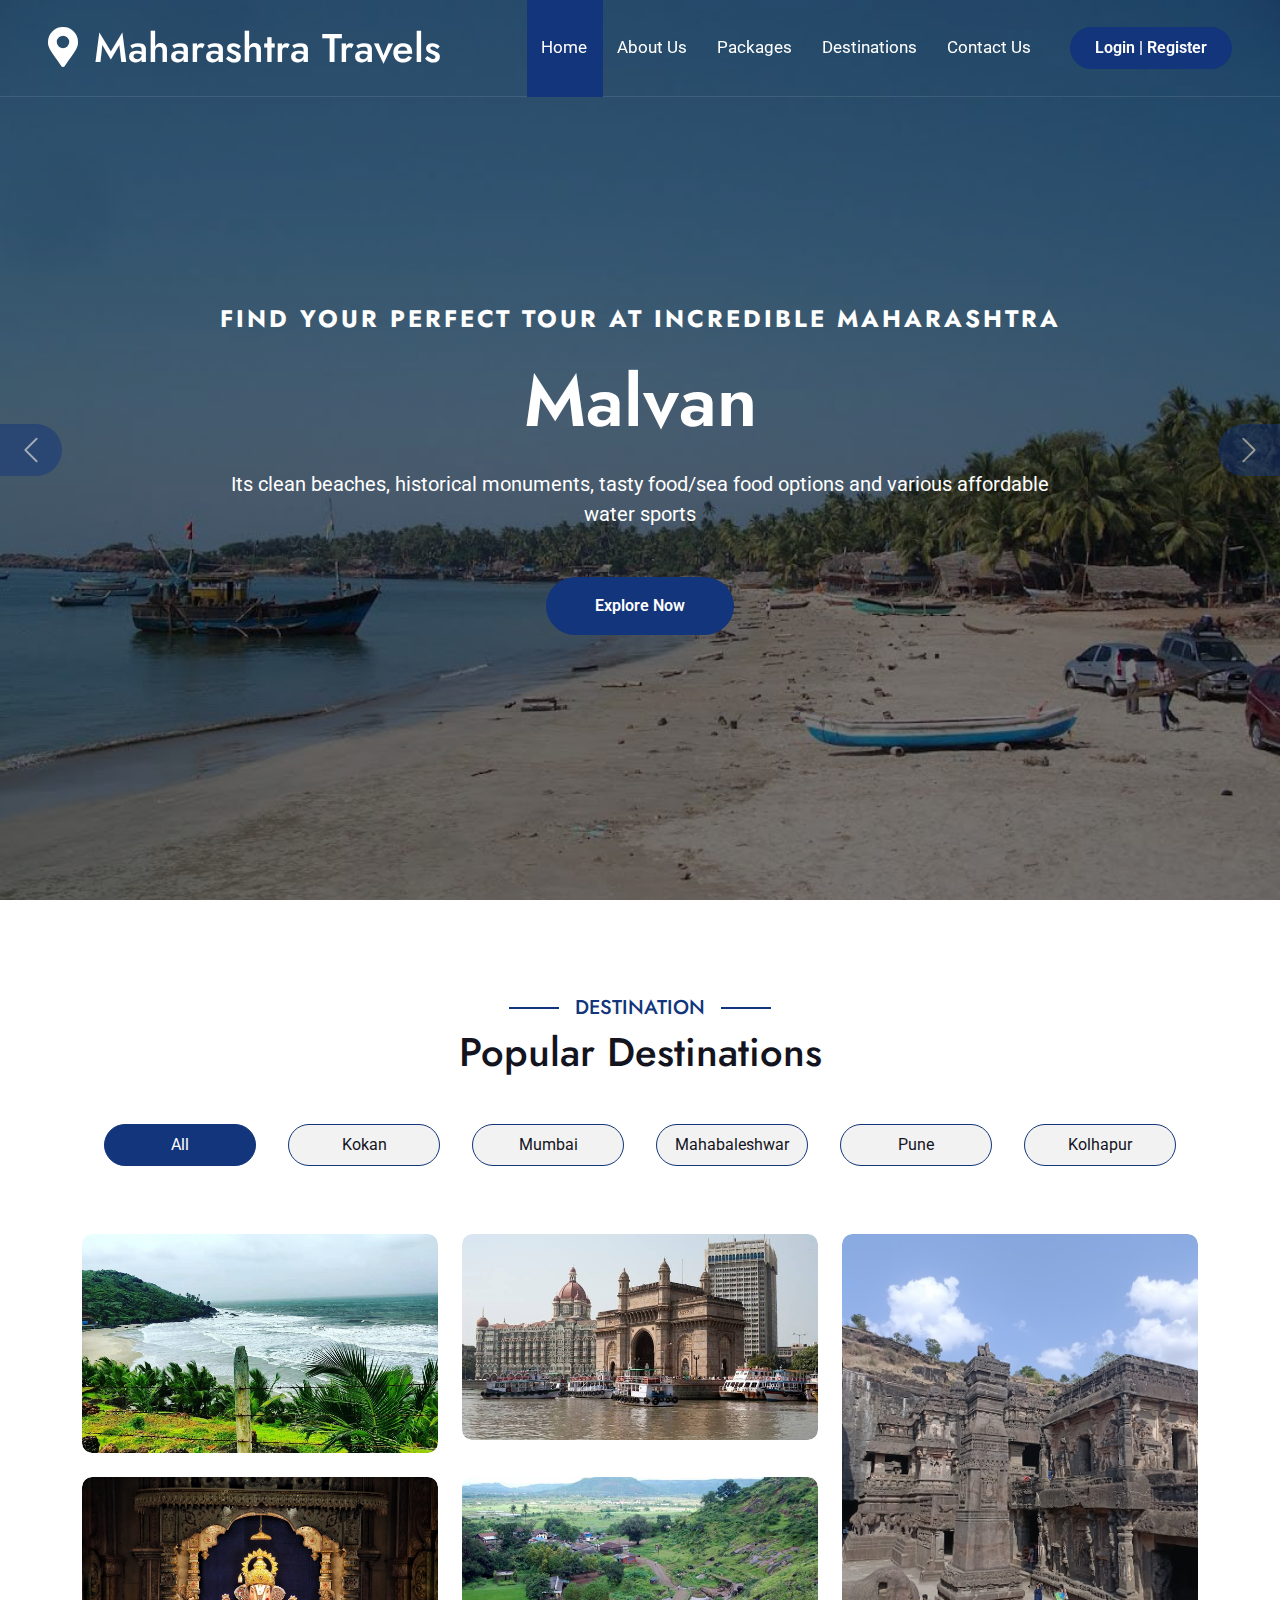
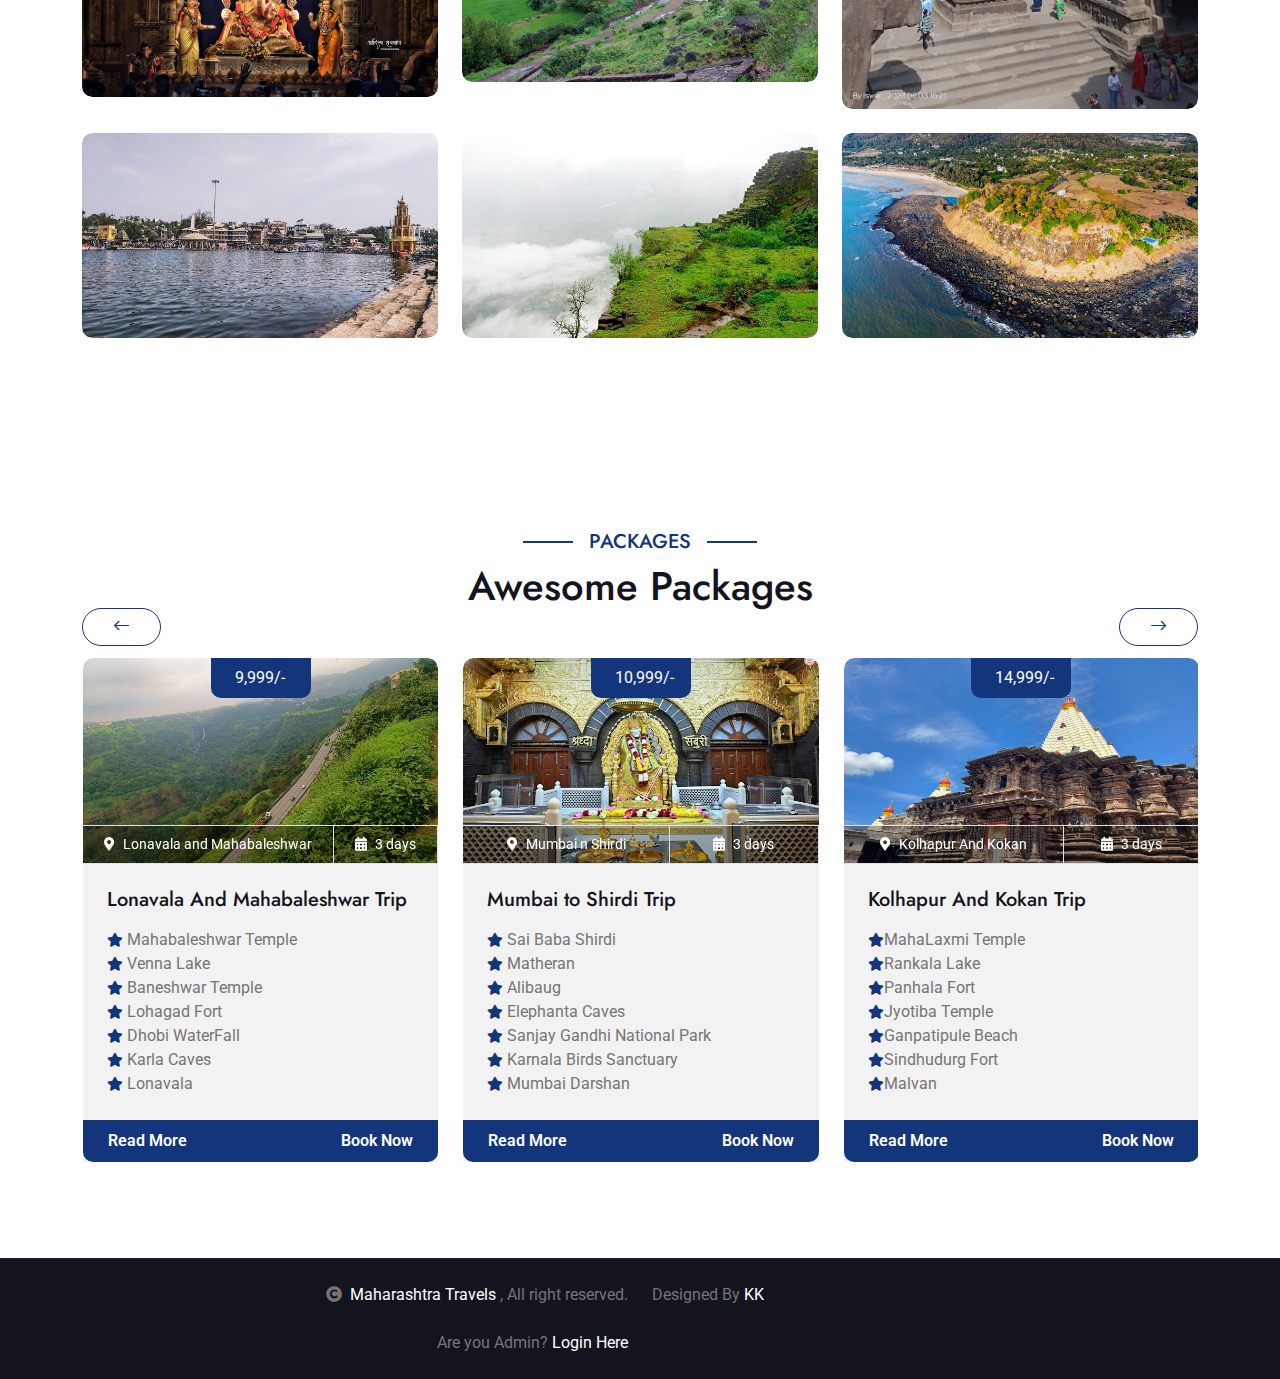
==== index.html @ 0010e6b1 "Initial commit" ====
<!DOCTYPE html>
<html lang="en">

<head>
    <meta charset="utf-8">
    <title>Maharashtra Travels - Tourism Website</title>
    <meta content="width=device-width, initial-scale=1.0" name="viewport">
    <meta content="" name="keywords">
    <meta content="" name="description">

    <!-- Google Web Fonts -->
    <link rel="preconnect" href="https://fonts.googleapis.com">
    <link rel="preconnect" href="https://fonts.gstatic.com" crossorigin>
    <link href="https://fonts.googleapis.com/css2?family=Jost:wght@500;600&family=Roboto&display=swap" rel="stylesheet">

    <!-- Icon Font Stylesheet -->
    <link rel="stylesheet" href="https://use.fontawesome.com/releases/v5.15.4/css/all.css" />
    <link href="https://cdn.jsdelivr.net/npm/bootstrap-icons@1.4.1/font/bootstrap-icons.css" rel="stylesheet">

    <!-- Libraries Stylesheet -->
    <link href="lib/owlcarousel/assets/owl.carousel.min.css" rel="stylesheet">
    <link href="lib/lightbox/css/lightbox.min.css" rel="stylesheet">


    <!-- Customized Bootstrap Stylesheet -->
    <link href="css/bootstrap.min.css" rel="stylesheet">

    <!-- Template Stylesheet -->
    <link href="css/style.css" rel="stylesheet">
</head>

<body>

    <!-- Spinner Start -->
    <div id="spinner"
        class="show bg-white position-fixed translate-middle w-100 vh-100 top-50 start-50 d-flex align-items-center justify-content-center">
        <div class="spinner-border text-primary" style="width: 3rem; height: 3rem;" role="status">
            <span class="sr-only">Loading...</span>
        </div>
    </div>
    <!-- Spinner End -->

    <!-- Topbar Start -->
     <!--<div class="container-fluid bg-primary px-5 d-none d-lg-block">
            <div class="row gx-0">
                <div class="col-lg-8 text-center text-lg-start mb-2 mb-lg-0">
                    <div class="d-inline-flex align-items-center" style="height: 45px;">
                        <a class="btn btn-sm btn-outline-light btn-sm-square rounded-circle me-2" href=""><i class="fab fa-twitter fw-normal"></i></a>
                        <a class="btn btn-sm btn-outline-light btn-sm-square rounded-circle me-2" href=""><i class="fab fa-facebook-f fw-normal"></i></a>
                        <a class="btn btn-sm btn-outline-light btn-sm-square rounded-circle me-2" href=""><i class="fab fa-linkedin-in fw-normal"></i></a>
                        <a class="btn btn-sm btn-outline-light btn-sm-square rounded-circle me-2" href=""><i class="fab fa-instagram fw-normal"></i></a>
                        <a class="btn btn-sm btn-outline-light btn-sm-square rounded-circle" href=""><i class="fab fa-youtube fw-normal"></i></a>
                    </div>
                </div>
                <div class="col-lg-4 text-center text-lg-end">
                    <div class="d-inline-flex align-items-center" style="height: 45px;">
                        <a href="#"><small class="me-3 text-light"><i class="fa fa-user me-2"></i>Register</small></a>
                        <a href="#"><small class="me-3 text-light"><i class="fa fa-sign-in-alt me-2"></i>Login</small></a>
                        <div class="dropdown">
                            <a href="#" class="dropdown-toggle text-light" data-bs-toggle="dropdown"><small><i class="fa fa-home me-2"></i> My Dashboard</small></a>
                            <div class="dropdown-menu rounded">
                                <a href="#" class="dropdown-item"><i class="fas fa-user-alt me-2"></i> My Profile</a>
                                <a href="#" class="dropdown-item"><i class="fas fa-comment-alt me-2"></i> Inbox</a>
                                <a href="#" class="dropdown-item"><i class="fas fa-bell me-2"></i> Notifications</a>
                                <a href="#" class="dropdown-item"><i class="fas fa-cog me-2"></i> Account Settings</a>
                                <a href="#" class="dropdown-item"><i class="fas fa-power-off me-2"></i> Log Out</a>
                            </div>
                        </div>
                    </div>
                </div>
            </div>
        </div> -->
    <!-- Topbar End -->

    <!-- Navbar & Hero Start -->
    <div class="container-fluid position-relative p-0">
        <nav class="navbar navbar-expand-lg navbar-light px-4 px-lg-5 py-3 py-lg-0">
            <a href="" class="navbar-brand p-0">
                <h1 class="m-0"><i class="fa fa-map-marker-alt me-3"></i>Maharashtra Travels</h1>
                <!-- <img src="img/logo.png" alt="Logo"> -->
            </a>
            <button class="navbar-toggler" type="button" data-bs-toggle="collapse" data-bs-target="#navbarCollapse">
                <span class="fa fa-bars"></span>
            </button>
            <div class="collapse navbar-collapse" id="navbarCollapse">
                <div class="navbar-nav ms-auto py-0">
                    <a href="index.html" class="nav-item nav-link active">Home</a>
                    <a href="about.html" class="nav-item nav-link">About Us</a>
                    <a href="packages.html" class="nav-item nav-link">Packages</a>
                    <a href="destination.html" class="nav-item nav-link">Destinations</a>
                    <a href="contact.html" class="nav-item nav-link">Contact Us</a>
                    
                    
                </div>
                
                <a href="./cLogin.html" class="btn btn-primary rounded-pill py-2 px-4 ms-lg-4">Login | Register</a>
            </div>
        </nav>

        <!-- Carousel Start -->
        <div class="carousel-header">
            <div id="carouselId" class="carousel slide" data-bs-ride="carousel">
                <ol class="carousel-indicators">
                    <li data-bs-target="#carouselId" data-bs-slide-to="0" class="active"></li>
                    <li data-bs-target="#carouselId" data-bs-slide-to="1"></li>
                    <li data-bs-target="#carouselId" data-bs-slide-to="2"></li>
                </ol>
                <div class="carousel-inner" role="listbox">
                    <div class="carousel-item">
                        <img src="./Images/shahupalace.jpg" class="img-fluid" alt="Image">
                        <div class="carousel-caption">
                            <div class="p-3" style="max-width: 900px;">
                                <h1 class="display-2 text-capitalize text-white mb-4">Explore The Shahu Palace</h1>
                                <p class="mb-5 fs-5">Home to the living descendants of Chhatrapati Shahu Maharaj
                                </p>
                            </div>
                        </div>
                    </div>
                    <div class="carousel-item active">
                        <img src="./Images/beach.jpg" class="img-fluid" alt="Image">
                        <div class="carousel-caption">
                            <div class="p-3" style="max-width: 900px;">
                                <h4 class="text-white text-uppercase fw-bold mb-4" style="letter-spacing: 3px;">Find Your Perfect Tour At Incredible Maharashtra</h4>
                                <h1 class="display-2 text-capitalize text-white mb-4">Malvan</h1>
                                <p class="mb-5 fs-5">Its clean beaches, historical monuments, tasty food/sea food options and various affordable water sports</p>
                                <div class="d-flex align-items-center justify-content-center">
                                    <a class="btn-hover-bg btn btn-primary rounded-pill text-white py-3 px-5"
                                        href="#tab-1">Explore Now</a>
                                </div>
                            </div>
                        </div>
                    </div>
                    <div class="carousel-item">
                        <img src="./Images/gadh.jpg" class="img-fluid" alt="Image">
                        <div class="carousel-caption">
                            <div class="p-3" style="max-width: 900px;">
                                <h1 class="display-2 text-capitalize text-white mb-4">Forts Of Maharashtra</h1>
                                <p class="mb-5 fs-5">The forts tell you all the stories of how both the empires have ruled the state, fought wars and left something behind to be remembered by.
                                </p>
                            </div>
                        </div>
                    </div>
                </div>
                <button class="carousel-control-prev" type="button" data-bs-target="#carouselId" data-bs-slide="prev">
                    <span class="carousel-control-prev-icon btn bg-primary" aria-hidden="false"></span>
                    <span class="visually-hidden">Previous</span>
                </button>
                <button class="carousel-control-next" type="button" data-bs-target="#carouselId" data-bs-slide="next">
                    <span class="carousel-control-next-icon btn bg-primary" aria-hidden="false"></span>
                    <span class="visually-hidden">Next</span>
                </button>
            </div>
        </div>
        <!-- Carousel End -->
    </div>
    <!-- Navbar & Hero End -->

     <!-- Destination Start -->
     <div class="container-fluid destination py-5">
        <div class="container py-5">
            <div class="mx-auto text-center mb-5" style="max-width: 900px;">
                <h5 class="section-title px-3">Destination</h5>
                <h1 class="mb-0">Popular Destinations</h1>
            </div>
            <div class="tab-class text-center">
                <ul class="nav nav-pills d-inline-flex justify-content-center mb-5">
                    <li class="nav-item">
                        <a class="d-flex mx-3 py-2 border border-primary bg-light rounded-pill active"
                            data-bs-toggle="pill" href="#tab-1">
                            <span class="text-dark" style="width: 150px;">All</span>
                        </a>
                    </li>
                    <li class="nav-item">
                        <a class="d-flex py-2 mx-3 border border-primary bg-light rounded-pill" data-bs-toggle="pill"
                            href="#tab-2">
                            <span class="text-dark" style="width: 150px;">Kokan</span>
                        </a>
                    </li>
                    <li class="nav-item">
                        <a class="d-flex mx-3 py-2 border border-primary bg-light rounded-pill" data-bs-toggle="pill"
                            href="#tab-3">
                            <span class="text-dark" style="width: 150px;">Mumbai</span>
                        </a>
                    </li>
                    <li class="nav-item">
                        <a class="d-flex mx-3 py-2 border border-primary bg-light rounded-pill" data-bs-toggle="pill"
                            href="#tab-4">
                            <span class="text-dark" style="width: 150px;">Mahabaleshwar</span>
                        </a>
                    </li>
                    <li class="nav-item">
                        <a class="d-flex mx-3 py-2 border border-primary bg-light rounded-pill" data-bs-toggle="pill"
                            href="#tab-5">
                            <span class="text-dark" style="width: 150px;">Pune</span>
                        </a>
                    </li>
                    <li class="nav-item">
                        <a class="d-flex mx-3 py-2 border border-primary bg-light rounded-pill" data-bs-toggle="pill"
                            href="#tab-6">
                            <span class="text-dark" style="width: 150px;">Kolhapur</span>
                        </a>
                    </li>
                </ul>
                <div class="tab-content">
                    <div id="tab-1" class="tab-pane fade show p-0 active">
                        <div class="row g-4">
                            <div class="col-xl-8">
                                <div class="row g-4">
                                    <div class="col-lg-6">
                                        <div class="destination-img">
                                            <img class="img-fluid rounded w-100" src="./Images/konkan-beaches.jpg"
                                                alt="">
                                            <div class="destination-overlay p-4">
                                                <h4 class="text-white mb-2 mt-3">Kokan Darshan</h4>
                                                
                                            </div>
                                        </div>
                                    </div>
                                    <div class="col-lg-6">
                                        <div class="destination-img">
                                            <img class="img-fluid rounded w-100" src="./Images/mumbai_destimg.jpeg"
                                                alt="">
                                            <div class="destination-overlay p-4">
                                                <h4 class="text-white mb-2 mt-3">Mumbai</h4>
                                                
                                            </div>
                                        </div>
                                    </div>
                                    <div class="col-lg-6">
                                        <div class="destination-img">
                                            <img class="img-fluid rounded w-100" src="./Images/dagdushet_img.jpg"
                                                alt="">
                                            <div class="destination-overlay p-4">
                                                <h4 class="text-white mb-2 mt-3">Pune</h4>
                                                
                                            </div>
                                        </div>
                                    </div>
                                    <div class="col-lg-6">
                                        <div class="destination-img">
                                            <img class="img-fluid rounded w-100" src="./Images/lonavala_img.jpeg"
                                                alt="">
                                            <div class="destination-overlay p-4">
                                                <h4 class="text-white mb-2 mt-3">Lonavala</h4>
                                                
                                            </div>
                                        </div>
                                    </div>
                                </div>
                            </div>
                            <div class="col-xl-4">
                                <div class="destination-img h-100">
                                    <img class="img-fluid rounded w-100 h-100" src="./Images/Ellora_Caves_img.jpg"
                                        style="object-fit: cover; min-height: 300px;" alt="">
                                    <div class="destination-overlay p-4">
                                        <h4 class="text-white mb-2 mt-3">Chh. Sambhaji Nagar</h4>
                                        
                                    </div>
                                </div>
                            </div>
                            <div class="col-lg-4">
                                <div class="destination-img">
                                    <img class="img-fluid rounded w-100" src="./Images/nashik_destimg.jpeg" alt="">
                                    <div class="destination-overlay p-4">
                                        <h4 class="text-white mb-2 mt-3">Nashik</h4>
                                        
                                    </div>
                                </div>
                            </div>
                            <div class="col-lg-4">
                                <div class="destination-img">
                                    <img class="img-fluid rounded w-100" src="./Images/mahabaleshwar.jpeg" alt="">
                                    <div class="destination-overlay p-4">
                                        <h4 class="text-white mb-2 mt-3">Mahabaleshwar</h4>
                                        
                                    </div>
                                </div>
                            </div>
                            <div class="col-lg-4">
                                <div class="destination-img">
                                    <img class="img-fluid rounded w-100" src="./Images/Alibagh.jpeg" alt="">
                                    <div class="destination-overlay p-4">
                                        <h4 class="text-white mb-2 mt-3">Alibag</h4>
                                        
                                    </div>
                                </div>
                            </div>
                        </div>
                    </div>
                    <div id="tab-2" class="tab-pane fade show p-0">
                        <div class="row g-4">
                            <div class="col-lg-6">
                                <div class="destination-img">
                                    <img class="img-fluid rounded w-100" src="./Images/kokan2.jpeg" alt="">
                                    <div class="destination-overlay p-4">
                                        <h4 class="text-white mb-2 mt-3">Kokan</h4>
                                        
                                    </div>
                                </div>
                            </div>
                            <div class="col-lg-6">
                                <div class="destination-img">
                                    <img class="img-fluid rounded w-100" src="./Images/dudhsagarfalls.jpg" alt="">
                                    <div class="destination-overlay p-4">
                                        <h4 class="text-white mb-2 mt-3">Dudhsagar Falls</h4>
                                        
                                    </div>
                                </div>
                            </div>
                            <div class="col-lg-6">
                                <div class="destination-img">
                                    <img class="img-fluid rounded w-100" src="./Images/Ganpatipulebeach.jpg" alt="">
                                    <div class="destination-overlay p-4">
                                        <h4 class="text-white mb-2 mt-3">Ganpatipule Beach</h4>
                                        
                                    </div>
                                </div>
                            </div>
                            <div class="col-lg-6">
                                <div class="destination-img">
                                    <img class="img-fluid rounded w-100" src="./Images/sindhudurg-fort.jpg" alt="">
                                    <div class="destination-overlay p-4">
                                        <h4 class="text-white mb-2 mt-3">Sindhudurg Fort</h4>
                                        
                                    </div>
                                </div>
                            </div>
                        </div>
                    </div>
                    <div id="tab-3" class="tab-pane fade show p-0">
                        <div class="row g-4">
                            <div class="col-lg-6">
                                <div class="destination-img">
                                    <img class="img-fluid rounded w-100" src="./Images/gateway.jpg" alt="">
                                    <div class="destination-overlay p-4">
                                        <h4 class="text-white mb-2 mt-3">Gateway Of India,Mumbai</h4>
                                        
                                    </div>
                                </div>
                            </div>
                            <div class="col-lg-6">
                                <div class="destination-img">
                                    <img class="img-fluid rounded w-100" src="./Images/csmt_img.jpg" alt="">
                                    <div class="destination-overlay p-4">
                                        <h4 class="text-white mb-2 mt-3">Chhatrapati Shivaji Maharaj Terminus</h4>
                                        
                                    </div>
                                </div>
                            </div>
                            <div class="col-lg-6">
                                <div class="destination-img">
                                    <img class="img-fluid rounded w-100" src="./Images/marinedrive.jpg" alt="">
                                    <div class="destination-overlay p-4">
                                        <h4 class="text-white mb-2 mt-3">Marine Drive</h4>
                                        
                                    </div>
                                </div>
                            </div>
                            <div class="col-lg-6">
                                <div class="destination-img">
                                    <img class="img-fluid rounded w-100" src="./Images/basilica_img.jpg" alt="">
                                    <div class="destination-overlay p-4">
                                        <h4 class="text-white mb-2 mt-3">Basilica of Bom Jesus</h4>
                                        
                                    </div>
                                </div>
                            </div>
                        </div>
                    </div>
                    <div id="tab-4" class="tab-pane fade show p-0">
                        <div class="row g-4">
                            <div class="col-lg-6">
                                <div class="destination-img">
                                    <img class="img-fluid rounded w-100" src="./Images/mahabaleshwar-temple.jpg" alt="">
                                    <div class="destination-overlay p-4">
                                        <h4 class="text-white mb-2 mt-3">Mahabaleshwar Temple</h4>
                                        
                                    </div>
                                </div>
                            </div>
                            <div class="col-lg-6">
                                <div class="destination-img">
                                    <img class="img-fluid rounded w-100" src="./Images/VennaLake.jpg" alt="">
                                    <div class="destination-overlay p-4">
                                        <h4 class="text-white mb-2 mt-3">Venna Lake</h4>
                                        
                                    </div>
                                </div>
                            </div>
                            <div class="col-lg-6">
                                <div class="destination-img">
                                    <img class="img-fluid rounded w-100" src="./Images/karla-caves.jpg" alt="">
                                    <div class="destination-overlay p-4">
                                        <h4 class="text-white mb-2 mt-3">Karla Caves</h4>
                                        
                                    </div>
                                </div>
                            </div>
                            <div class="col-lg-6">
                                <div class="destination-img">
                                    <img class="img-fluid rounded w-100" src="./Images/Lonavala.jpg" alt="">
                                    <div class="destination-overlay p-4">
                                        <h4 class="text-white mb-2 mt-3">Lonavala</h4>
                                        
                                    </div>
                                </div>
                            </div>
                        </div>
                    </div>
                    <div id="tab-5" class="tab-pane fade show p-0">
                        <div class="row g-4">
                            <div class="col-lg-6">
                                <div class="destination-img">
                                    <img class="img-fluid rounded w-100" src="./Images/Shaniwaarwada.jpg" alt="">
                                    <div class="destination-overlay p-4">
                                        <h4 class="text-white mb-2 mt-3">Shaniwaar wada</h4>
                                        
                                    </div>
                                </div>
                            </div>
                            <div class="col-lg-6">
                                <div class="destination-img">
                                    <img class="img-fluid rounded w-100" src="./Images/Alandi.png" alt="">
                                    <div class="destination-overlay p-4">
                                        <h4 class="text-white mb-2 mt-3">Alandi</h4>
                                        
                                    </div>
                                </div>
                            </div>
                            <div class="col-lg-6">
                                <div class="destination-img">
                                    <img class="img-fluid rounded w-100" src="./Images/Khandoba-Mandir-jejuri.jpg"
                                        alt="">
                                    <div class="destination-overlay p-4">
                                        <h4 class="text-white mb-2 mt-3">Jejuri</h4>
                                        
                                    </div>
                                </div>
                            </div>
                            <div class="col-lg-6">
                                <div class="destination-img">
                                    <img class="img-fluid rounded w-100" src="./Images/dagdushet_pune.jpg" alt="">
                                    <div class="destination-overlay p-4">
                                        <h4 class="text-white mb-2 mt-3">DagduShet</h4>
                                        
                                    </div>
                                </div>
                            </div>
                        </div>
                    </div>
                    <div id="tab-6" class="tab-pane fade show p-0">
                        <div class="row g-4">
                            <div class="col-lg-6">
                                <div class="destination-img">
                                    <img class="img-fluid rounded w-100" src="./Images/package_kolhapur11.jpg" alt="">
                                    <div class="destination-overlay p-4">
                                        <h4 class="text-white mb-2 mt-3">MahaLaxmi Temple</h4>
                                        
                                    </div>
                                </div>
                            </div>
                            <div class="col-lg-6">
                                <div class="destination-img">
                                    <img class="img-fluid rounded w-100" src="./Images/Rankalalake.jpeg" alt="">
                                    <div class="destination-overlay p-4">
                                        <h4 class="text-white mb-2 mt-3">Rankala Lake</h4>
                                        
                                    </div>
                                </div>
                            </div>
                            <div class="col-lg-6">
                                <div class="destination-img">
                                    <img class="img-fluid rounded w-100" src="./Images/panhala-fort.jpg" alt="">
                                    <div class="destination-overlay p-4">
                                        <h4 class="text-white mb-2 mt-3">Panhala Fort</h4>
                                    </div>
                                </div>
                            </div>
                            <div class="col-lg-6">
                                <div class="destination-img">
                                    <img class="img-fluid rounded w-100" src="./Images/Jyotibatemple.jpg" alt="">
                                    <div class="destination-overlay p-4">
                                        <h4 class="text-white mb-2 mt-3">Jyotiba Temple</h4>
                                        
                                    </div>
                                </div>
                            </div>
                        </div>
                    </div>
                </div>
            </div>
        </div>
    </div>
    <!-- Destination End -->

    <!-- Packages Start -->
    <div class="container-fluid packages py-5">
        <div class="container py-5">
            <div class="mx-auto text-center mb-5" style="max-width: 900px;">
                <h5 class="section-title px-3">Packages</h5>
                <h1 class="mb-0">Awesome Packages</h1>
            </div>
            <div class="packages-carousel owl-carousel">
                <div class="packages-item">
                    <div class="packages-img">
                        <img src="./Images/package_lonavala.jpg" class="img-fluid w-100 rounded-top" alt="Image">
                        <div class="packages-info d-flex border border-start-0 border-end-0 position-absolute"
                            style="width: 100%; bottom: 0; left: 0; z-index: 5;">
                            <small class="flex-fill text-center border-end py-2"><i
                                    class="fa fa-map-marker-alt me-2"></i>Lonavala and Mahabaleshwar</small>
                            <small class="flex-fill text-center border-end py-2"><i
                                    class="fa fa-calendar-alt me-2"></i>3 days</small>
                             
                        </div>
                        <div class="packages-price py-2 px-4"> 9,999/-</div>
                    </div>
                    <div class="packages-content bg-light">
                        <div class="p-4 pb-0">
                            <h5 class="mb-0">Lonavala And Mahabaleshwar Trip</h5>
                            
                            <div class="mb-3">
                               
                            </div>
                            <p class="mb-4">
                            
                            <small class="fa fa-star text-primary"></small> Mahabaleshwar Temple <br>
                            <small class="fa fa-star text-primary"></small> Venna Lake <br>
                            <small class="fa fa-star text-primary"></small> Baneshwar Temple <br>
                            <small class="fa fa-star text-primary"></small> Lohagad Fort <br>
                            <small class="fa fa-star text-primary"></small> Dhobi WaterFall <br>
                            <small class="fa fa-star text-primary"></small> Karla Caves <br>
                            <small class="fa fa-star text-primary"></small> Lonavala <br>
                           
                            </p>
                        </div>
                        <div class="row bg-primary rounded-bottom mx-0">
                            <div class="col-6 text-start px-0">
                                <a href="./packages.html" class="btn-hover btn text-white py-2 px-4">Read More</a>
                            </div>
                            <div class="col-6 text-end px-0">
                                <a href="./cLogin.html" class="btn-hover btn text-white py-2 px-4">Book Now</a>
                            </div>
                        </div>
                    </div>
                </div>
                <div class="packages-item">
                    <div class="packages-img">
                        <img src="./Images/package_shirdi.jpg" class="img-fluid w-100 rounded-top" alt="Image">
                        <div class="packages-info d-flex border border-start-0 border-end-0 position-absolute"
                            style="width: 100%; bottom: 0; left: 0; z-index: 5;">
                            <small class="flex-fill text-center border-end py-2"><i
                                    class="fa fa-map-marker-alt me-2"></i>Mumbai n Shirdi </small>
                            <small class="flex-fill text-center border-end py-2"><i
                                    class="fa fa-calendar-alt me-2"></i>3 days</small>
                        </div>
                        <div class="packages-price py-2 px-4">10,999/-</div>
                    </div>
                    <div class="packages-content bg-light">
                        <div class="p-4 pb-0">
                            <h5 class="mb-0">Mumbai to Shirdi Trip</h5>
                            
                            <div class="mb-3">
                                
                            </div>
                            <p class="mb-4">
                            	<small class="fa fa-star text-primary"></small> Sai Baba Shirdi <br>
                            	<small class="fa fa-star text-primary"></small> Matheran <br>
                                <small class="fa fa-star text-primary"></small> Alibaug <br>
                                <small class="fa fa-star text-primary"></small> Elephanta Caves <br>
                                <small class="fa fa-star text-primary"></small> Sanjay Gandhi National Park <br>
                                <small class="fa fa-star text-primary"></small> Karnala Birds Sanctuary <br>
                                <small class="fa fa-star text-primary"></small> Mumbai Darshan <br>
                            </p>
                        </div>
                        <div class="row bg-primary rounded-bottom mx-0">
                            <div class="col-6 text-start px-0">
                                <a href="./packages.html" class="btn-hover btn text-white py-2 px-4">Read More</a>
                            </div>
                            <div class="col-6 text-end px-0">
                                <a href="./cLogin.html" class="btn-hover btn text-white py-2 px-4">Book Now</a>
                            </div>
                        </div>
                    </div>
                </div>
                <div class="packages-item">
                    <div class="packages-img">
                        <img src="./Images/package_kolhapur11.jpg" class="img-fluid w-100 rounded-top" alt="Image">
                        <div class="packages-info d-flex border border-start-0 border-end-0 position-absolute"
                            style="width: 100%; bottom: 0; left: 0; z-index: 5;">
                            <small class="flex-fill text-center border-end py-2"><i
                                    class="fa fa-map-marker-alt me-2"></i>Kolhapur And Kokan</small>
                            <small class="flex-fill text-center border-end py-2">
                            <i class="fa fa-calendar-alt me-2"></i>3 days</small>
                        </div>
                        <div class="packages-price py-2 px-4">14,999/-</div>
                    </div>
                    <div class="packages-content bg-light">
                        <div class="p-4 pb-0">
                            <h5 class="mb-0">Kolhapur And Kokan Trip</h5>
                            <div class="mb-3">
                                
                            </div>
                            <p class="mb-4">
                            
                            <small class="fa fa-star text-primary"></small>MahaLaxmi Temple<br>
                            <small class="fa fa-star text-primary"></small>Rankala Lake<br>
                            <small class="fa fa-star text-primary"></small>Panhala Fort<br>
                            <small class="fa fa-star text-primary"></small>Jyotiba Temple<br>
                            <small class="fa fa-star text-primary"></small>Ganpatipule Beach<br>
                            <small class="fa fa-star text-primary"></small>Sindhudurg Fort<br>
                            <small class="fa fa-star text-primary"></small>Malvan<br> 
    
                            </p>
                        </div>
                        <div class="row bg-primary rounded-bottom mx-0">
                            <div class="col-6 text-start px-0">
                                <a href="./packages.html" class="btn-hover btn text-white py-2 px-4">Read More</a>
                            </div>
                            <div class="col-6 text-end px-0">
                                <a href="./cLogin.html" class="btn-hover btn text-white py-2 px-4">Book Now</a>
                            </div>
                        </div>
                    </div>
                </div>
                <div class="packages-item">
                    <div class="packages-img">
                        <img src="./Images/eloracaves11.jpg" class="img-fluid w-100 rounded-top" alt="Image">
                        <div class="packages-info d-flex border border-start-0 border-end-0 position-absolute"
                            style="width: 100%; bottom: 0; left: 0; z-index: 5;">
                            <small class="flex-fill text-center border-end py-2"><i
                                    class="fa fa-map-marker-alt me-2"></i>Pune and Sambhaji Nagar</small>
                            <small class="flex-fill text-center border-end py-2"><i
                                    class="fa fa-calendar-alt me-2"></i>3 days</small>
                            </div>
                        <div class="packages-price py-2 px-4">16,999/-</div>
                    </div>
                    <div class="packages-content bg-light">
                        <div class="p-4 pb-0">
                            <h5 class="mb-0">Pune And Sambhaji Nagar Trip</h5>
                            
                            <div class="mb-3">
                                
                            </div>
                            <p class="mb-4">
                            
                            <small class="fa fa-star text-primary"></small>Shaniwar Wada<br>
                            <small class="fa fa-star text-primary"></small>Alandi<br>
                            <small class="fa fa-star text-primary"></small>Jejuri<br>
                            <small class="fa fa-star text-primary"></small>Red Fort<br>
                            <small class="fa fa-star text-primary"></small>Shirdi<br>
                            <small class="fa fa-star text-primary"></small>Ellora Caves<br>
                            <small class="fa fa-star text-primary"></small>DagduShet Ganpati<br>
                            
                            </p>
                        </div>
                        <div class="row bg-primary rounded-bottom mx-0">
                            <div class="col-6 text-start px-0">
                            <a href="./packages.html" class="btn-hover btn text-white py-2 px-4">Read More</a>
                            </div>
                            <div class="col-6 text-end px-0">
                                <a href="./cLogin.html" class="btn-hover btn text-white py-2 px-4">Book Now</a>
                            </div>
                        </div>
                    </div>
                </div>
            </div>
        </div>
    </div>
    <!-- Packages End -->

    <!-- Copyright Start -->
    <div class="container-fluid copyright text-body py-4">
        <div class="container">
            <div class="row g-4 align-items-center">
                <div class="col-md-6 text-center text-md-end mb-md-0">
                    <i class="fas fa-copyright me-2"></i><a class="text-white" href="#">Maharashtra Travels </a>  , All right
                    reserved.
                </div>
                <div class="col-md-6 text-center text-md-start">
                    Designed By <a class="text-white" href="#">KK</a>
                </div>
                <div class="col-md-6 text-md-end">
                    Are you Admin?  <a class="text-white" href="Alogin.html">Login Here</a>
                </div>
            </div>
        </div>
    </div>
    <!-- Copyright End -->

    <!-- JavaScript Libraries -->
    <script src="https://ajax.googleapis.com/ajax/libs/jquery/3.6.4/jquery.min.js"></script>
    <script src="https://cdn.jsdelivr.net/npm/bootstrap@5.0.0/dist/js/bootstrap.bundle.min.js"></script>
    <script src="lib/easing/easing.min.js"></script>
    <script src="lib/waypoints/waypoints.min.js"></script>
    <script src="lib/owlcarousel/owl.carousel.min.js"></script>
    <script src="lib/lightbox/js/lightbox.min.js"></script>


    <!-- Template Javascript -->
    <script src="js/main.js"></script>
</body>

</html>
---- css/style.css ----
/*** Spinner Start ***/
/*** Spinner ***/
#spinner {
    opacity: 0;
    visibility: hidden;
    transition: opacity .5s ease-out, visibility 0s linear .5s;
    z-index: 99999;
}

#spinner.show {
    transition: opacity .5s ease-out, visibility 0s linear 0s;
    visibility: visible;
    opacity: 1;
}
/*** Spinner End ***/

.back-to-top {
    position: fixed;
    right: 30px;
    bottom: 30px;
    display: flex;
    width: 45px;
    height: 45px;
    align-items: center;
    justify-content: center;
    transition: 0.5s;
    z-index: 99;
}

/*** Button Start ***/
.btn {
    font-weight: 600;
    transition: .5s;
}

.btn-square {
    width: 32px;
    height: 32px;
}

.btn-sm-square {
    width: 34px;
    height: 34px;
}

.btn-md-square {
    width: 44px;
    height: 44px;
}

.btn-lg-square {
    width: 56px;
    height: 56px;
}

.btn-square,
.btn-sm-square,
.btn-md-square,
.btn-lg-square {
    padding: 0;
    display: flex;
    align-items: center;
    justify-content: center;
    font-weight: normal;
    border-radius: 50%;
}

.btn.btn-primary {
    box-shadow: inset 0 0 0 0 var(--bs-primary);
}

.btn.btn-primary:hover {
    box-shadow: inset 300px 0 0 0 var(--bs-light) !important;
    color: var(--bs-primary) !important;
}

.btn.btn-light {
    box-shadow: inset 0 0 0 0 var(--bs-primary);
}

.btn.btn-light:hover {
    box-shadow: inset 300px 0 0 0 var(--bs-primary);
    color: var(--bs-light) !important;
}

.btn-hover {
    transition: 0.5s;
}

.btn-hover:hover {
    color: var(--bs-secondary) !important;
}

/*** Section Title Start ***/
.section-title {
    position: relative;
    display: inline-block;
    text-transform: uppercase;
    color: var(--bs-primary);
}

.section-title::before {
    content: "";
    width: 50px;
    position: absolute;
    top: 50%;
    right: 0;
    transform: translateY(-50%);
    margin-right: -50px;
    border: 1px solid var(--bs-primary) !important;
}

.section-title::after {
    content: "";
    width: 50px;
    position: absolute;
    top: 50%;
    left: 0;
    transform: translateY(-50%);
    margin-left: -50px;
    border: 1px solid var(--bs-primary) !important;
}


/*** Topbar Start ***/
.fixed-top .container {
    transition: 0.5s;
}

.topbar {
    padding: 2px 10px 2px 20px;
    background: var(--bs-primary) !important;
}

.topbar a,
.topbar a i {
    transition: 0.5s;
}

.topbar a:hover,
.topbar a i:hover {
    color: var(--bs-secondary) !important;
}


@media (max-width: 768px) {
    .topbar {
        display: none;    
    }
}
/*** Topbar End ***/


/*** Navbar ***/
.navbar-light .navbar-nav .nav-link {
    font-family: 'Roboto', sans-serif;
    position: relative;
    padding: 35px 15px;
    color: var(--bs-white) !important;
    font-size: 17px;
    font-weight: 400;
    outline: none;
    transition: .5s;
}

.sticky-top.navbar-light .navbar-nav .nav-link {
    padding: 20px 15px;
    color: var(--bs-dark) !important;
}

.navbar-light .navbar-nav .nav-link:hover,
.navbar-light .navbar-nav .nav-link.active {
    color: var(--bs-white) !important;
}

.navbar-light .navbar-brand h1 {
    color: var(--bs-white);
}

.sticky-top.navbar-light .navbar-brand h1 {
    color: var(--bs-primary);
}

.navbar-light .navbar-brand img {
    max-height: 60px;
    transition: .5s;
}

.sticky-top.navbar-light .navbar-brand img {
    max-height: 45px;
}

.navbar .dropdown-toggle::after {
    border: none;
    content: "\f107";
    font-family: "Font Awesome 5 Free";
    font-weight: 900;
    vertical-align: middle;
    margin-left: 8px;
}

@media (min-width: 1200px) {
    .navbar .nav-item .dropdown-menu {
        display: block;
        visibility: hidden;
        top: 100%;
        transform: rotateX(-75deg);
        transform-origin: 0% 0%;
        border: 0;
        border-radius: 10px;
        transition: .5s;
        opacity: 0;
    }
}

.dropdown .dropdown-menu a:hover {
    background: var(--bs-primary);
    color: var(--bs-white);
}

.navbar .nav-item:hover .dropdown-menu {
    transform: rotateX(0deg);
    visibility: visible;
    background: var(--bs-light);
    transition: .5s;
    opacity: 1;
}

@media (max-width: 991.98px) {
    .sticky-top.navbar-light {
        position: relative;
        background: var(--bs-white);
    }

    .navbar-light .navbar-brand h1 {
        color: var(--bs-primary);
    }

    .navbar.navbar-expand-lg .navbar-toggler {
        padding: 10px 20px;
        border: 1px solid var(--bs-primary);
        color: var(--bs-primary);
    }

    .navbar-light .navbar-collapse {
        margin-top: 15px;
        border-top: 1px solid #DDDDDD;
    }

    .navbar-light .navbar-nav .nav-link,
    .sticky-top.navbar-light .navbar-nav .nav-link {
        padding: 10px 0;
        color: var(--bs-dark) !important;
    }

    .navbar-light .navbar-nav .nav-link:hover,
    .navbar-light .navbar-nav .nav-link.active  {
        color: var(--bs-primary) !important;
    }

    .navbar-light .navbar-brand img {
        max-height: 45px;
    }
}

@media (min-width: 992px) {
    .navbar-light {
        position: absolute;
        width: 100%;
        top: 0;
        left: 0;
        border-bottom: 1px solid rgba(255, 255, 255, .1);
        z-index: 999;
    }
    
    .sticky-top.navbar-light {
        position: fixed;
        background: var(--bs-light);
    }

    .navbar-light .navbar-nav .nav-link::before {
        position: absolute;
        content: "";
        width: 100%;
        height: 0;
        bottom: -1px;
        left: 0;
        background: var(--bs-primary);
        transition: .5s;
        z-index: -1;
    }

    .navbar-light .navbar-nav .nav-link:hover::before,
    .navbar-light .navbar-nav .nav-link.active::before {
        height: calc(100% + 1px);
        left: 1px;
    }

    .navbar-light .navbar-nav .nav-link.nav-contact::before {
        display: none;
    }
}

/*** Carousel Hero Header Start ***/
.carousel-header .carousel-control-prev,
.carousel-header .carousel-control-next {
    background: transparent;
}

.carousel-header .carousel-control-prev .carousel-control-prev-icon {
    position: absolute;
    top: 50%;
    left: 0;
    transform: translateY(-50%);
    padding: 25px 30px;
    border-top-left-radius: 0;
    border-top-right-radius: 50px;
    border-bottom-left-radius: 0;
    border-bottom-right-radius: 50px;
    background-size: 60% 60%;
}

.carousel-header .carousel-control-next .carousel-control-next-icon {
    position: absolute;
    top: 50%;
    right: 0;
    transform: translateY(-50%);
    padding: 25px 30px;
    border-top-left-radius: 50px;
    border-top-right-radius: 0;
    border-bottom-left-radius: 50px;
    border-bottom-right-radius: 0;
    background-size: 60% 60%;

}

.carousel-header .carousel .carousel-indicators li,
.carousel-header .carousel .carousel-indicators li,
.carousel-header .carousel .carousel-indicators li {
    opacity: 0;
}

.carousel-header .carousel-inner .carousel-item {
    position: relative;
    min-height: 100vh 
}

.carousel-header .carousel-inner .carousel-item img {
    position: absolute;
    width: 100%;
    height: 100%;
    object-fit: cover;
}

.carousel-header .carousel-inner .carousel-item .carousel-caption  {
    position: absolute;
    width: 100%;
    height: 100%;
    top: 0;
    left: 0;
    padding-top: 60px;
    display: flex;
    align-items: center;
    justify-content: center;
    text-align: center;
    background: linear-gradient(rgba(0, 0, 0, .5), rgba(0, 0, 0, 0.5));
    background-size: cover;
}

@media (max-width: 768px) {
    .carousel-header .carousel-inner .carousel-item img,
    .carousel-header .carousel-inner .carousel-item .carousel-caption {
        height: 700px;
        margin-top: -100px;
    }

    .carousel-header {
        height: 700px !important;
    }

    .carousel-header .carousel-control-prev .carousel-control-prev-icon,
    .carousel-header .carousel-control-next .carousel-control-next-icon {
        opacity: 0;
    }
    
    .search-bar {
        margin-top: -100px;
        transition: 0.5s;
    }
}
/*** Carousel Hero Header End ***/


/*** Single Page Hero Header Start ***/
.bg-breadcrumb {
    background: linear-gradient(rgba(19, 53, 123, 0.5), rgba(19, 53, 123, 0.5)), url(../Images/background_bg.jpg);
    background-position: center center;
    background-repeat: no-repeat;
    background-size: cover;
    background-attachment: fixed;
    padding: 150px 0 50px 0;
}

.bg-breadcrumb .breadcrumb-item a {
    color: var(--bs-secondary) !important;
}
/*** Single Page Hero Header End ***/


/*** About Start ***/
.about .container .section-about-title {
    position: relative;
    display: inline-block;
    text-transform: uppercase;
    color: var(--bs-primary);
}

.about .container .section-about-title::before {
    content: "";
    width: 50px;
    position: absolute;
    top: 50%;
    right: 0;
    transform: translateY(-50%);
    margin-right: -50px;
    border: 1px solid var(--bs-primary) !important;
}
/*** About End ***/


/*** Destination Start ***/
.destination .tab-class .tab-content .tab-pane .destination-img {
    position: relative;
    overflow: hidden;
    border-radius: 10px;
    z-index: 1;
}

.destination .tab-class .tab-content .tab-pane .destination-img .destination-overlay {
    position: absolute;
    bottom: -100%;
    left: 0;
    z-index: 3;
    transition: 0.5s;
}

.destination .tab-class .tab-content .tab-pane .destination-img .search-icon {
    position: absolute;
    width: 100%;
    height: 100%;
    top: 0;
    right: 0;
    display: flex;
    justify-content: end;
    padding: 20px 20px 0 0;
    background: rgba(0, 0, 0, 0.1);
    border-radius: 10px;
    transition: 0.5s;

}

.destination .tab-class .tab-content .tab-pane .destination-img .search-icon a i {
    opacity: 0;
    transition: 0.5s;
}

.destination .tab-class .nav-item {
    padding: 0 0 20px 0;
}
.destination .tab-class .nav-item a.active {
    background: var(--bs-primary) !important;
}

.destination .tab-class .nav-item a.active span {
    color: var(--bs-white) !important;
}

.destination .tab-class .tab-content .destination-img:hover .search-icon {
    background: rgba(19, 53, 123, 0.4);
}

.destination .tab-class .tab-content .destination-img:hover .destination-overlay {
    bottom: 0;
}

.destination .tab-class .tab-content .destination-img:hover .search-icon a i {
    opacity: 1;
}

.destination .tab-class .tab-content .destination-img img {
    transition: 0.5s;
}

.destination .tab-class .tab-content .destination-img:hover img {
    transform: scale(1.2);
}
/*** Destination End ***/


/*** Packages Start ***/
.packages .packages-item .packages-img {
    position: relative;
    overflow: hidden;
    transition: 0.5s;
    border-top-right-radius: 10px;
    border-top-left-radius: 10px;
    z-index: 1;
}

.packages .packages-item .packages-img .packages-info {
    background: rgba(0, 0, 0, .3);
}

.packages .packages-item .packages-img .packages-info small,
.packages .packages-item .packages-img .packages-info small i {
    color: var(--bs-white);
    transition: 0.5s;
}

.packages .packages-item .packages-img::after {
    position: absolute;
    content: "";
    width: 0;
    height: 0;
    top: 50%;
    left: 50%;
    transform: translate(-50%, -50%);
    border: 0px solid;
    border-radius: 10px !important;
    visibility: hidden;
    transition: 0.7s;
    z-index: 3;
}

.packages .packages-item .packages-img:hover.packages-img::after {
    width: 100%;
    height: 100%;
    border: 300px solid;
    border-color: rgba(19, 53, 123, 0.6) rgba(19, 53, 123, 0.6) rgba(19, 53, 123, 0.6) rgba(19, 53, 123, 0.6);
    visibility: visible;
}

.packages .packages-item .packages-img small,
.packages .packages-item .packages-img small i {
    transition: 0.5s;
}

.packages .packages-item .packages-img:hover small,
.packages .packages-item .packages-img:hover small i {
    color: var(--bs-white) !important;

}

.packages .packages-item .packages-img img {
    transition: 0.5s;
}

.packages .packages-item .packages-img:hover img {
    transform: scale(1.3);
}

.packages .packages-item .packages-img .packages-price {
    position: absolute;
    width: 100px; 
    top: 0; 
    left: 50%; 
    transform: translateX(-50%);
    display: inline-block;
    background: var(--bs-primary);
    color: var(--bs-white);
    border-bottom-left-radius: 10px;
    border-bottom-right-radius: 10px; 
    z-index: 5;
}

.packages .packages-carousel {
    position: relative;
}

.packages .packages-carousel .owl-nav .owl-prev {
    position: absolute;
    top: -50px;
    left: 0;
    padding: 5px 30px;
    border: 1px solid var(--bs-primary);
    border-radius: 30px;
    transition: 0.5s;
}

.packages .packages-carousel .owl-nav .owl-next {
    position: absolute;
    top: -50px;
    right: 0;
    padding: 5px 30px;
    border: 1px solid var(--bs-primary);
    border-radius: 30px;
    transition: 0.5s;
}

.packages .packages-carousel .owl-nav .owl-prev i,
.packages .packages-carousel .owl-nav .owl-next i {
    color: var(--bs-primary);
    font-size: 17px;
    transition: 0.5s;
}

.packages .packages-carousel .owl-nav .owl-prev:hover,
.packages .packages-carousel .owl-nav .owl-next:hover {
    background: var(--bs-primary);
}

.packages .packages-carousel .owl-nav .owl-prev:hover i,
.packages .packages-carousel .owl-nav .owl-next:hover i {
    color: var(--bs-white);
}
/*** Packages End ***/

/*** Tour Booking Start ***/
.booking {
    background: linear-gradient(rgba(19, 53, 123, .8), rgba(19, 53, 123, .8)), url(../Images/tour-booking-bg.jpg);
    background-position: center center;
    background-repeat: no-repeat;
    background-size: cover;
    background-attachment: fixed;
    
}


.booking .container .section-booking-title {
    position: relative;
    display: inline-block;
    text-transform: uppercase;
    color: var(--bs-white);
}

.booking .container .section-booking-title::before {
    content: "";
    width: 50px;
    position: absolute;
    top: 50%;
    right: 0;
    transform: translateY(-50%);
    margin-right: -50px;
    border: 1px solid var(--bs-white) !important;
}

.booking .container form .btn.btn-primary {
    box-shadow: inset 0 0 0 0 var(--bs-primary);
}

.booking .container form .btn.btn-primary:hover {
    box-shadow: inset 800px 0 0 0 var(--bs-light) !important;
    color: var(--bs-primary) !important;
}

/*** Tour Booking end ***/

/*** Contact Start ***/
.contact .container form .btn.btn-primary {
    box-shadow: inset 0 0 0 0 var(--bs-primary);
}

.contact .container form .btn.btn-primary:hover {
    box-shadow: inset 1000px 0 0 0 var(--bs-light) !important;
    color: var(--bs-primary) !important;
}
/*** Contact End ***/

/*** copyright Start ***/
.copyright {
    border-top: 1px solid rgba(255, 255, 255, 0.08);
    background: var(--bs-dark) !important;
}
/*** copyright end ***/
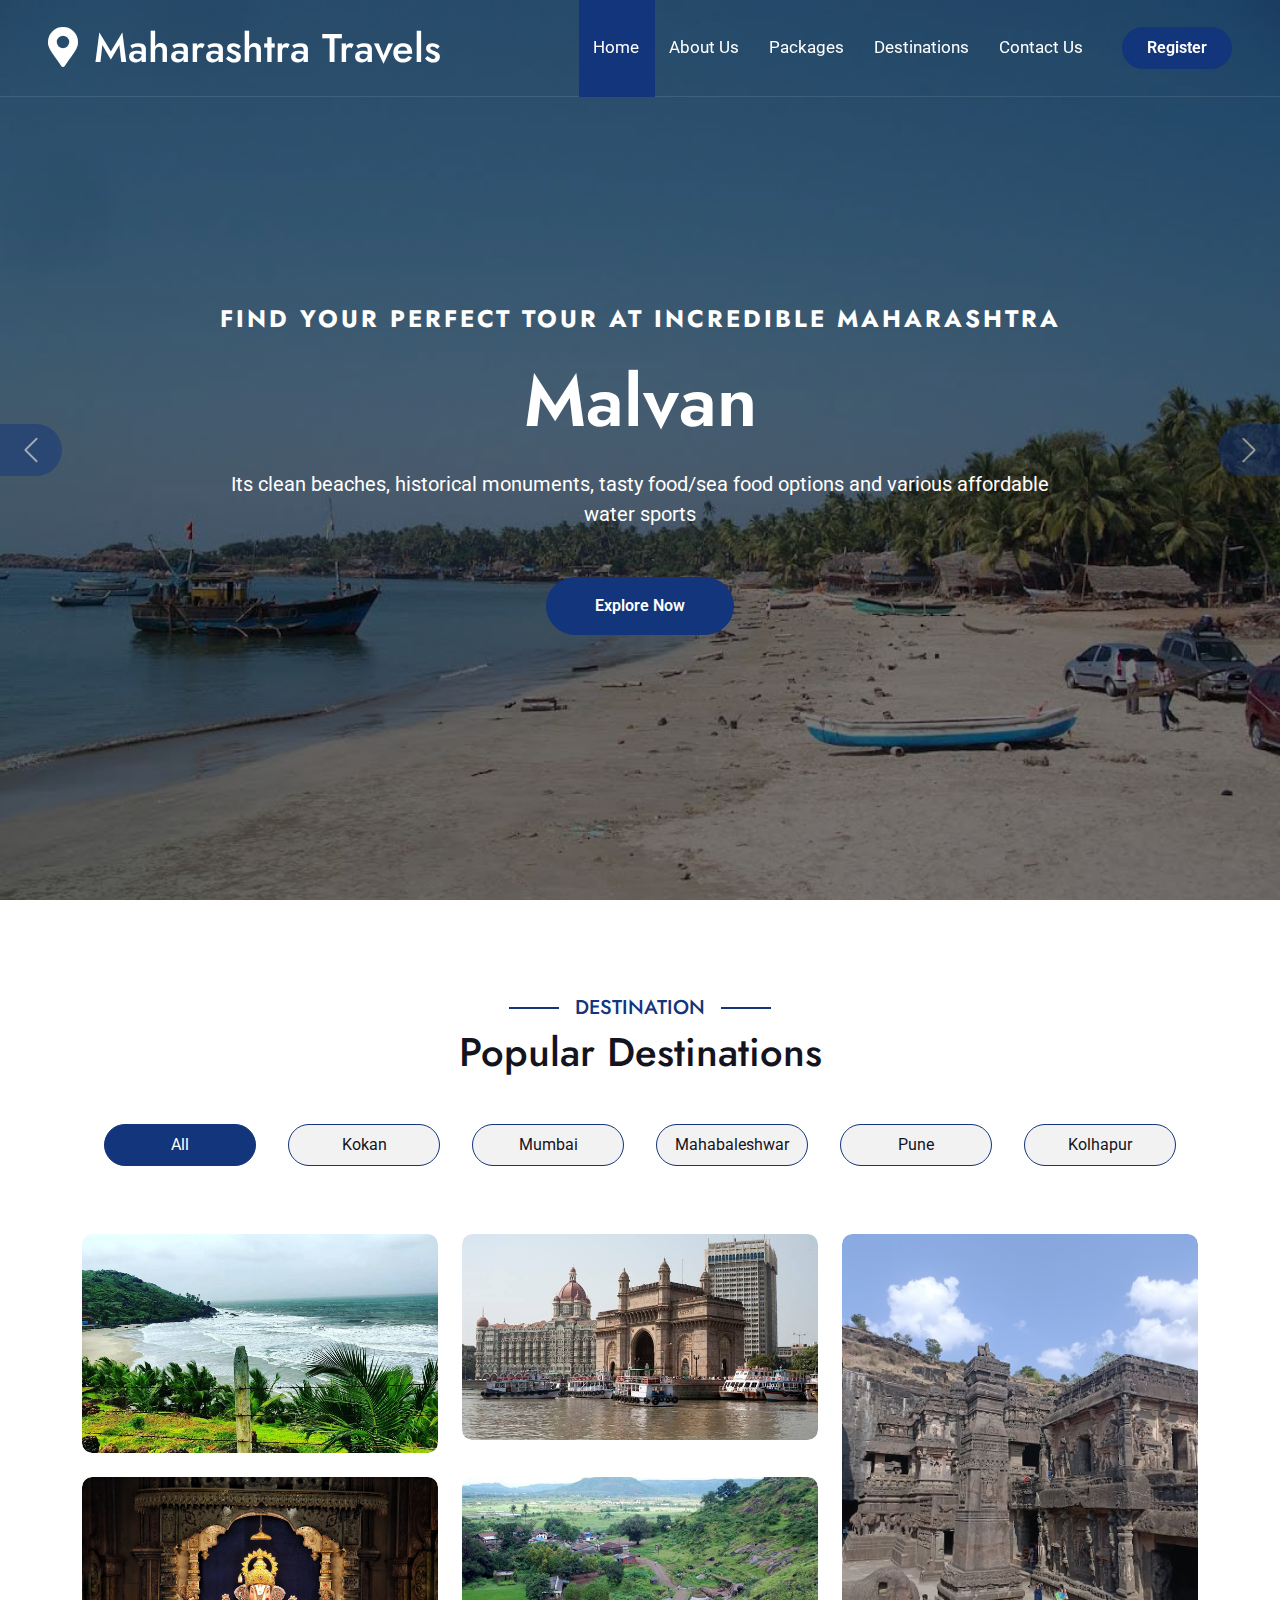
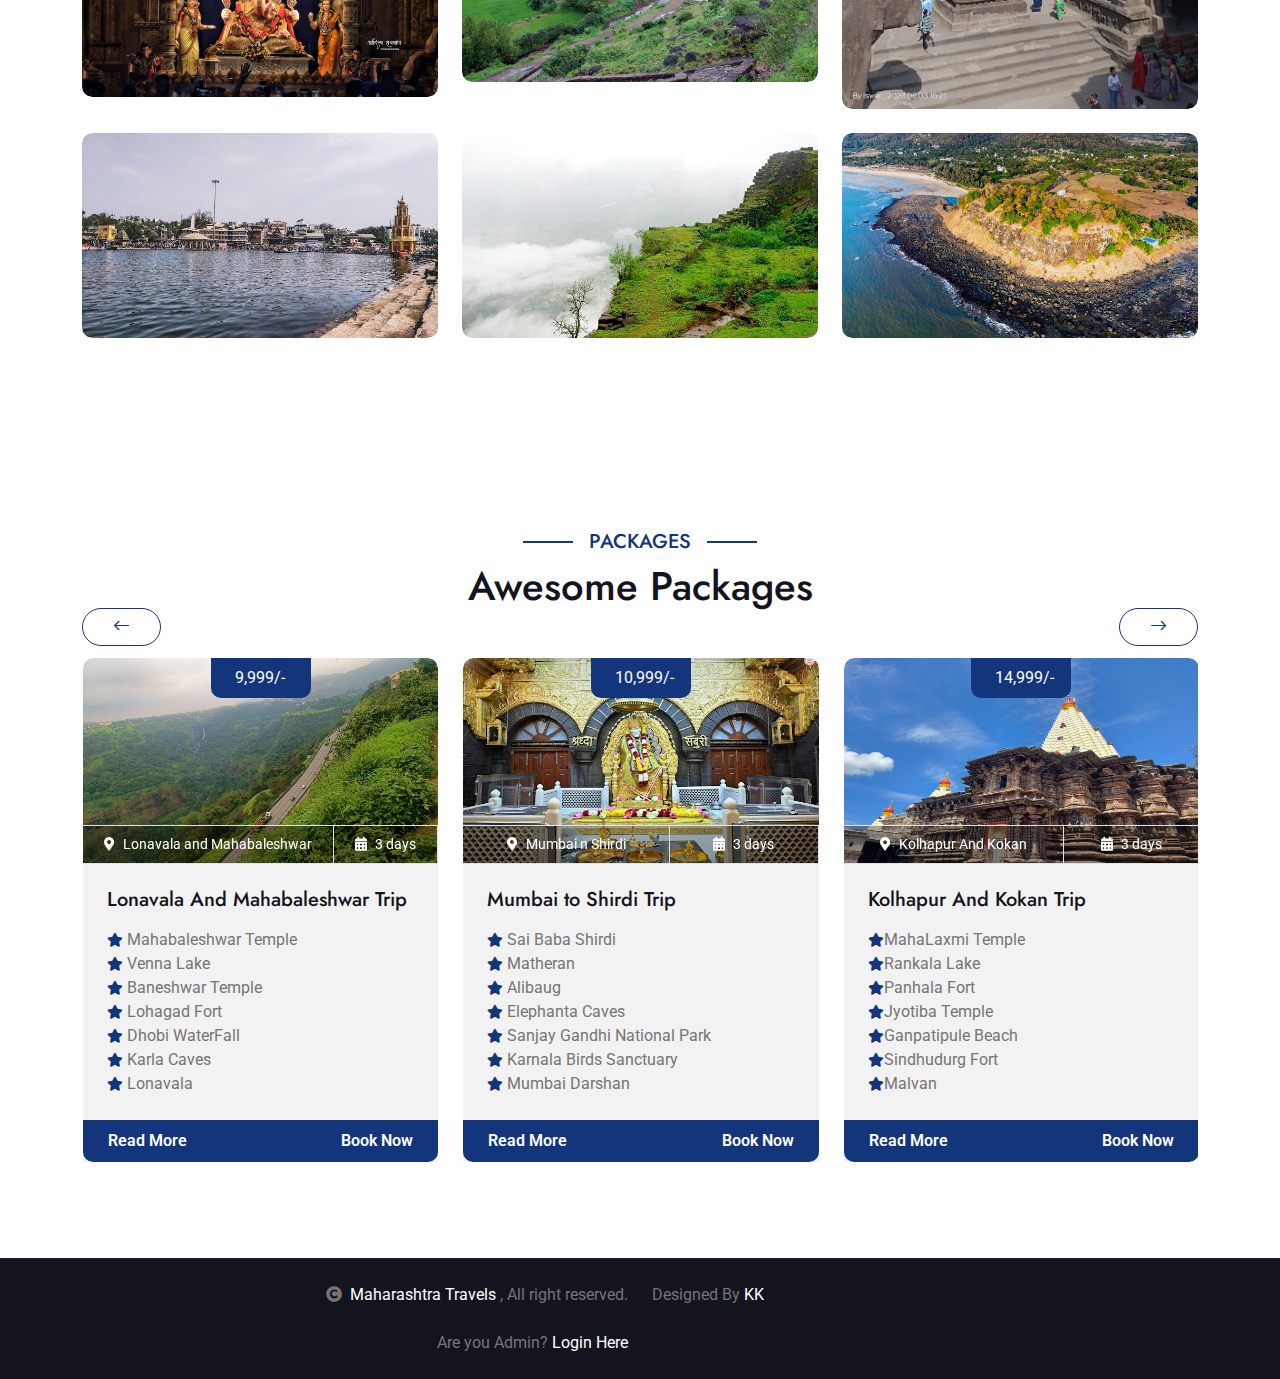
==== commit 7b1ff23b: "commit" ====
--- a/index.html
+++ b/index.html
@@ -93,7 +93,7 @@
                     
                 </div>
                 
-                <a href="./cLogin.html" class="btn btn-primary rounded-pill py-2 px-4 ms-lg-4">Login | Register</a>
+                <a href="register.html" class="btn btn-primary rounded-pill py-2 px-4 ms-lg-4">Register </a>
             </div>
         </nav>
 
